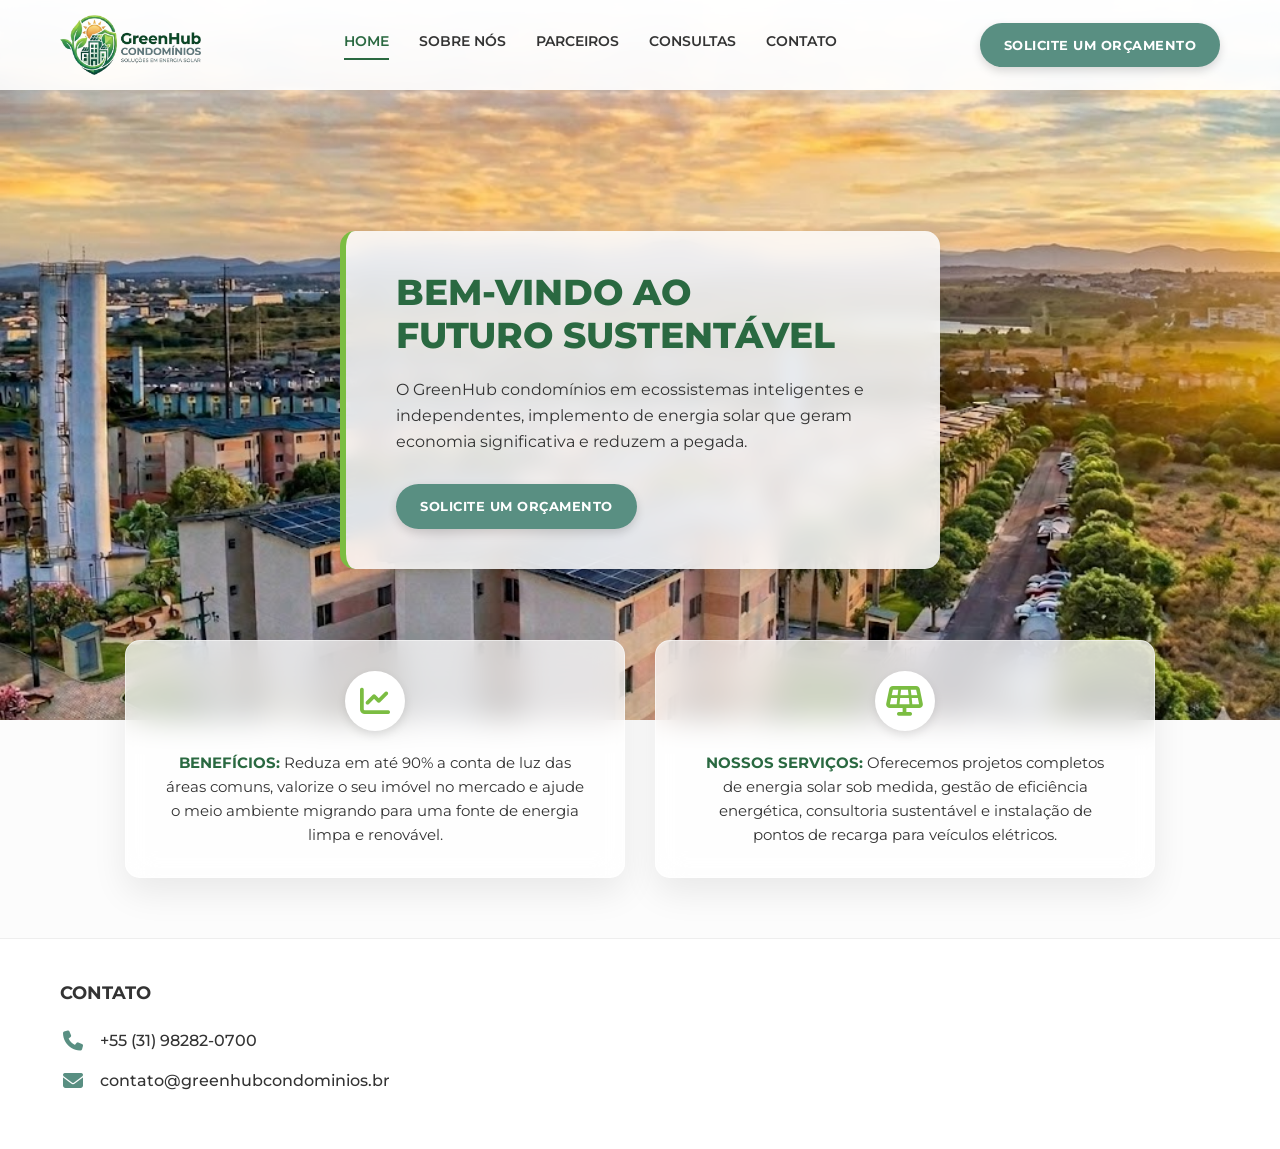
==== index.html @ af6bf990 "GreenHub" ====
<!DOCTYPE html>
<html lang="pt-BR">
<head>
    <meta charset="UTF-8">
    <meta name="viewport" content="width=device-width, initial-scale=1.0">
    <title>GreenHub Condomínios</title>
    <link rel="stylesheet" href="style.css">
    <link rel="stylesheet" href="https://cdnjs.cloudflare.com/ajax/libs/font-awesome/6.4.0/css/all.min.css">
</head>
<body>

    <header>
        <div class="container header-inner">
            <div class="logo">
                <a href="index.html">
                    <img src="LOGO_novo.png" alt="GreenHub Logo" class="logo-img">
                </a>
            </div>
            <nav class="main-nav">
                <a href="index.html" class="active">HOME</a>
                <a href="sobre-nos.html">SOBRE NÓS</a>
                <a href="parceiros.html">PARCEIROS</a>
                <a href="consultas.html">CONSULTAS</a>
                <a href="contato.html">CONTATO</a>
            </nav>
            <a href="orcamento.html" class="btn">SOLICITE UM ORÇAMENTO</a>
        </div>
    </header>

    <section class="hero">
        <div class="container">
            <div class="hero-content">
                <h2>BEM-VINDO AO<br>FUTURO SUSTENTÁVEL</h2>
                <p>O GreenHub condomínios em ecossistemas inteligentes e independentes, implemento de energia solar que geram economia significativa e reduzem a pegada.</p>
                <a href="orcamento.html" class="btn">SOLICITE UM ORÇAMENTO</a>
            </div>
        </div>
    </section>

    <section class="cards-section">
        <div class="container cards-container">
            <div class="card">
                <div class="card-icon">
                    <i class="fa-solid fa-chart-line"></i>
                </div>
                <p><strong>BENEFÍCIOS:</strong> Reduza em até 90% a conta de luz das áreas comuns, valorize o seu imóvel no mercado e ajude o meio ambiente migrando para uma fonte de energia limpa e renovável.</p>
            </div>
            <div class="card">
                <div class="card-icon">
                    <i class="fa-solid fa-solar-panel"></i>
                </div>
                <p><strong>NOSSOS SERVIÇOS:</strong> Oferecemos projetos completos de energia solar sob medida, gestão de eficiência energética, consultoria sustentável e instalação de pontos de recarga para veículos elétricos.</p>
            </div>
        </div>
    </section>

    <footer id="contato">
        <div class="container footer-inner">
            <div class="contact-info">
                <h3>CONTATO</h3>
                <div class="contact-item">
                    <i class="fa-solid fa-phone"></i>
                    <span>+55 (31) 98282-0700</span>
                </div>
                <div class="contact-item">
                    <i class="fa-solid fa-envelope"></i>
                    <span>contato@greenhubcondominios.br</span>
                </div>
            </div>
            <!-- Mapa removido -->
        </div>
    </footer>

</body>
</html>
---- style.css ----
@import url('https://fonts.googleapis.com/css2?family=Montserrat:wght@400;500;600;700;800&display=swap');

:root {
  --primary-green: #2a6941;
  --secondary-green: #598f82;
  --light-green: #7bbd42;
  --text-dark: #333333;
  --text-light: #f5f5f5;
  --bg-white: #ffffff;
}

* {
  margin: 0;
  padding: 0;
  box-sizing: border-box;
}

body {
  font-family: 'Montserrat', sans-serif;
  color: var(--text-dark);
  background-color: #fcfcfc;
  line-height: 1.6;
}

a {
  text-decoration: none;
  color: inherit;
}

.container {
  max-width: 1200px;
  margin: 0 auto;
  padding: 0 20px;
}

/* HEADER */
header {
  position: absolute;
  top: 0;
  width: 100%;
  z-index: 100;
  padding: 15px 0;
  background: rgba(255, 255, 255, 0.9);
  backdrop-filter: blur(8px);
  box-shadow: 0 4px 15px rgba(0,0,0,0.05);
}

.header-inner {
  display: flex;
  justify-content: space-between;
  align-items: center;
}

.logo {
  display: flex;
  align-items: center;
  gap: 10px;
}

.logo-img {
  height: 60px;
  width: auto;
  display: block;
  object-fit: contain;
  mix-blend-mode: multiply;
}

nav.main-nav {
  display: flex;
  gap: 30px;
}

nav.main-nav a {
  font-size: 14px;
  font-weight: 600;
  color: var(--text-dark);
  text-transform: uppercase;
  transition: color 0.3s;
  padding-bottom: 5px;
  border-bottom: 2px solid transparent;
}

nav.main-nav a:hover,
nav.main-nav a.active {
  color: var(--primary-green);
  border-bottom: 2px solid var(--primary-green);
}

.btn {
  background-color: var(--secondary-green);
  color: white;
  padding: 12px 24px;
  border-radius: 30px;
  font-weight: 700;
  font-size: 13px;
  text-transform: uppercase;
  letter-spacing: 0.5px;
  transition: background-color 0.3s, transform 0.2s;
  box-shadow: 0 4px 10px rgba(0,0,0,0.15);
  border: none;
  cursor: pointer;
  display: inline-block;
}

.btn:hover {
  background-color: #4a7a6e;
  transform: translateY(-2px);
}

/* HERO SECTION */
.hero {
  position: relative;
  height: 80vh;
  min-height: 600px;
  background-image: url('FotoCasaPainel.jpg');
  background-size: cover;
  background-position: center;
  background-repeat: no-repeat;
  display: flex;
  align-items: center;
}

.hero::after {
  content: '';
  position: absolute;
  top: 0; left: 0; right: 0; height: 120px;
  background: linear-gradient(to bottom, rgba(255,255,255,0.9), transparent);
}

.hero-content {
  position: relative;
  z-index: 10;
  background: rgba(255, 255, 255, 0.85);
  backdrop-filter: blur(10px);
  padding: 40px 50px;
  border-radius: 15px;
  max-width: 600px;
  border-left: 6px solid var(--light-green);
  box-shadow: 0 10px 30px rgba(0,0,0,0.1);
  margin-top: 80px;
}

.hero-content h2 {
  font-size: 36px;
  font-weight: 800;
  color: var(--primary-green);
  margin-bottom: 20px;
  line-height: 1.2;
}

.hero-content p {
  font-size: 16px;
  color: var(--text-dark);
  margin-bottom: 30px;
}

/* OVERLAP CARDS */
.cards-section {
  position: relative;
  margin-top: -80px;
  z-index: 20;
  padding-bottom: 60px;
}

.cards-container {
  display: flex;
  gap: 30px;
  justify-content: center;
}

.card {
  background: rgba(255, 255, 255, 0.75);
  backdrop-filter: blur(15px);
  border: 1px solid rgba(255,255,255,0.5);
  padding: 30px 40px;
  border-radius: 15px;
  flex: 1;
  max-width: 500px;
  box-shadow: 0 15px 35px rgba(0,0,0,0.08);
  display: flex;
  flex-direction: column;
  align-items: center;
  text-align: center;
  transition: transform 0.3s;
}

.card:hover {
  transform: translateY(-5px);
}

.card-icon {
  width: 60px;
  height: 60px;
  background-color: var(--bg-white);
  border-radius: 50%;
  display: flex;
  align-items: center;
  justify-content: center;
  margin-bottom: 20px;
  box-shadow: 0 4px 10px rgba(0,0,0,0.1);
}

.card-icon i {
  font-size: 30px;
  color: var(--light-green);
}

.card p {
  font-size: 15px;
  color: var(--text-dark);
}

.card p strong {
  color: var(--primary-green);
}

/* FOOTER / CONTACT SECTION */
footer {
  background-color: var(--bg-white);
  padding: 40px 0;
  border-top: 1px solid #eee;
}

.footer-inner {
  display: flex;
  justify-content: space-between;
  align-items: center;
}

.contact-info {
  flex: 1;
}

.contact-info h3 {
  font-size: 18px;
  font-weight: 700;
  color: var(--text-dark);
  margin-bottom: 20px;
  text-transform: uppercase;
}

.contact-item {
  display: flex;
  align-items: center;
  gap: 15px;
  margin-bottom: 15px;
  font-size: 16px;
  font-weight: 500;
}

.contact-item i {
  color: var(--secondary-green);
  font-size: 20px;
  width: 25px;
  text-align: center;
}

.map-container {
  flex: 1;
  height: 200px;
  border-radius: 10px;
  overflow: hidden;
  box-shadow: 0 5px 15px rgba(0,0,0,0.1);
}

/* INTERNAL PAGES (Sobre Nós) */
.page-header {
  padding-top: 160px;
  padding-bottom: 60px;
  background: linear-gradient(135deg, var(--primary-green), var(--secondary-green));
  color: white;
  text-align: center;
}

.page-header h1 {
  font-size: 42px;
  font-weight: 800;
  margin-bottom: 15px;
}

.page-content {
  padding: 60px 0;
  min-height: 400px;
}

.about-grid {
  display: grid;
  grid-template-columns: 1fr 1.3fr;
  gap: 50px;
  align-items: center;
}

.about-text h2 {
  font-size: 30px;
  color: var(--primary-green);
  margin-bottom: 20px;
  margin-top: 35px;
}

.about-text h2:first-child {
  margin-top: 0;
}

.about-text p {
  font-size: 16px;
  margin-bottom: 15px;
}

.about-image {
  border-radius: 15px;
  overflow: hidden;
  box-shadow: 0 10px 30px rgba(0,0,0,0.15);
}

.about-image img {
  width: 100%;
  height: auto;
  display: block;
}

/* SERVICES PAGE */
.services-grid {
  display: grid;
  grid-template-columns: repeat(auto-fit, minmax(280px, 1fr));
  gap: 30px;
}

.service-card {
  background: white;
  padding: 40px 30px;
  border-radius: 15px;
  box-shadow: 0 10px 30px rgba(0,0,0,0.05);
  text-align: center;
  transition: transform 0.3s;
  border: 1px solid #eee;
}

.service-card:hover {
  transform: translateY(-10px);
  box-shadow: 0 15px 40px rgba(0,0,0,0.1);
  border-color: var(--light-green);
}

.service-icon {
  width: 70px;
  height: 70px;
  background-color: rgba(123, 189, 66, 0.1);
  border-radius: 50%;
  display: flex;
  align-items: center;
  justify-content: center;
  margin: 0 auto 20px;
}

.service-icon i {
  font-size: 32px;
  color: var(--primary-green);
}

.service-card h3 {
  font-size: 20px;
  color: var(--primary-green);
  margin-bottom: 15px;
}

.service-card p {
  font-size: 15px;
  color: #666;
}

/* CONTACT & BUDGET PAGES */
.contact-page-container,
.budget-container {
  display: grid;
  grid-template-columns: 1fr 1fr;
  gap: 50px;
}

.contact-details h2,
.budget-info h2 {
  font-size: 28px;
  color: var(--primary-green);
  margin-bottom: 20px;
}

.contact-details p,
.budget-info p {
  font-size: 16px;
  margin-bottom: 30px;
  color: #555;
}

.contact-info-list {
  display: flex;
  flex-direction: column;
  gap: 25px;
}

.contact-item-large {
  display: flex;
  align-items: flex-start;
  gap: 20px;
}

.contact-item-large i {
  font-size: 24px;
  color: var(--secondary-green);
  background: rgba(89, 143, 130, 0.1);
  width: 50px;
  height: 50px;
  border-radius: 50%;
  display: flex;
  align-items: center;
  justify-content: center;
}

.contact-item-large h4 {
  font-size: 18px;
  color: var(--text-dark);
  margin-bottom: 5px;
}

.contact-item-large p {
  margin-bottom: 0;
}

.benefits-list {
  list-style: none;
  margin-top: 30px;
}

.benefits-list li {
  display: flex;
  align-items: center;
  gap: 15px;
  margin-bottom: 15px;
  font-size: 16px;
  font-weight: 500;
}

.benefits-list i {
  color: var(--light-green);
  font-size: 20px;
}

.contact-form-container,
.budget-form-container {
  background: white;
  padding: 40px;
  border-radius: 15px;
  box-shadow: 0 15px 40px rgba(0,0,0,0.08);
}

.contact-form {
  display: flex;
  flex-direction: column;
  gap: 20px;
}

.form-row {
  display: grid;
  grid-template-columns: 1fr 1fr;
  gap: 20px;
}

.form-group {
  display: flex;
  flex-direction: column;
  gap: 8px;
}

.form-group label {
  font-size: 14px;
  font-weight: 600;
  color: var(--text-dark);
}

.form-group input,
.form-group textarea {
  padding: 15px;
  border: 1px solid #ddd;
  border-radius: 8px;
  font-family: 'Montserrat', sans-serif;
  font-size: 15px;
  transition: border-color 0.3s;
}

.form-group input:focus,
.form-group textarea:focus {
  outline: none;
  border-color: var(--secondary-green);
}

.btn-submit {
  margin-top: 10px;
  width: 100%;
  padding: 15px;
  font-size: 16px;
  color: white;
  background-color: var(--secondary-green);
  border: none;
  border-radius: 30px;
  font-weight: 700;
  text-transform: uppercase;
  cursor: pointer;
  transition: background-color 0.3s, transform 0.2s;
}

.btn-submit:hover {
  background-color: #4a7a6e;
  transform: translateY(-2px);
}

@media (max-width: 900px) {
  .header-inner { flex-direction: column; gap: 20px; }
  .cards-container { flex-direction: column; align-items: center; }
  .footer-inner { flex-direction: column; gap: 40px; }
  .about-grid { grid-template-columns: 1fr; }
  nav.main-nav { flex-wrap: wrap; justify-content: center; }
  .contact-page-container, .budget-container { grid-template-columns: 1fr; }
  .form-row { grid-template-columns: 1fr; }
}

/* PRICING TABLE */
.table-container {
  display: flex;
  justify-content: center;
  padding: 20px 0;
}

.pricing-table {
  width: 100%;
  max-width: 900px;
  border-collapse: collapse;
  background: white;
  border-radius: 15px;
  overflow: hidden;
  box-shadow: 0 10px 30px rgba(0,0,0,0.05);
  margin: 0 auto;
}

.pricing-table th,
.pricing-table td {
  padding: 20px 30px;
  text-align: left;
  border-bottom: 1px solid #eee;
}

.pricing-table thead tr {
  background-color: #f5f5f5;
}

.pricing-table th {
  font-size: 16px;
  font-weight: 700;
  color: var(--text-dark);
}

.pricing-table td {
  font-size: 16px;
  color: #555;
  font-weight: 500;
}

.pricing-table tbody tr {
  transition: background-color 0.3s;
}

.pricing-table tbody tr:hover {
  background-color: rgba(123, 189, 66, 0.05);
}

.pricing-table tbody tr:last-child td {
  border-bottom: none;
}
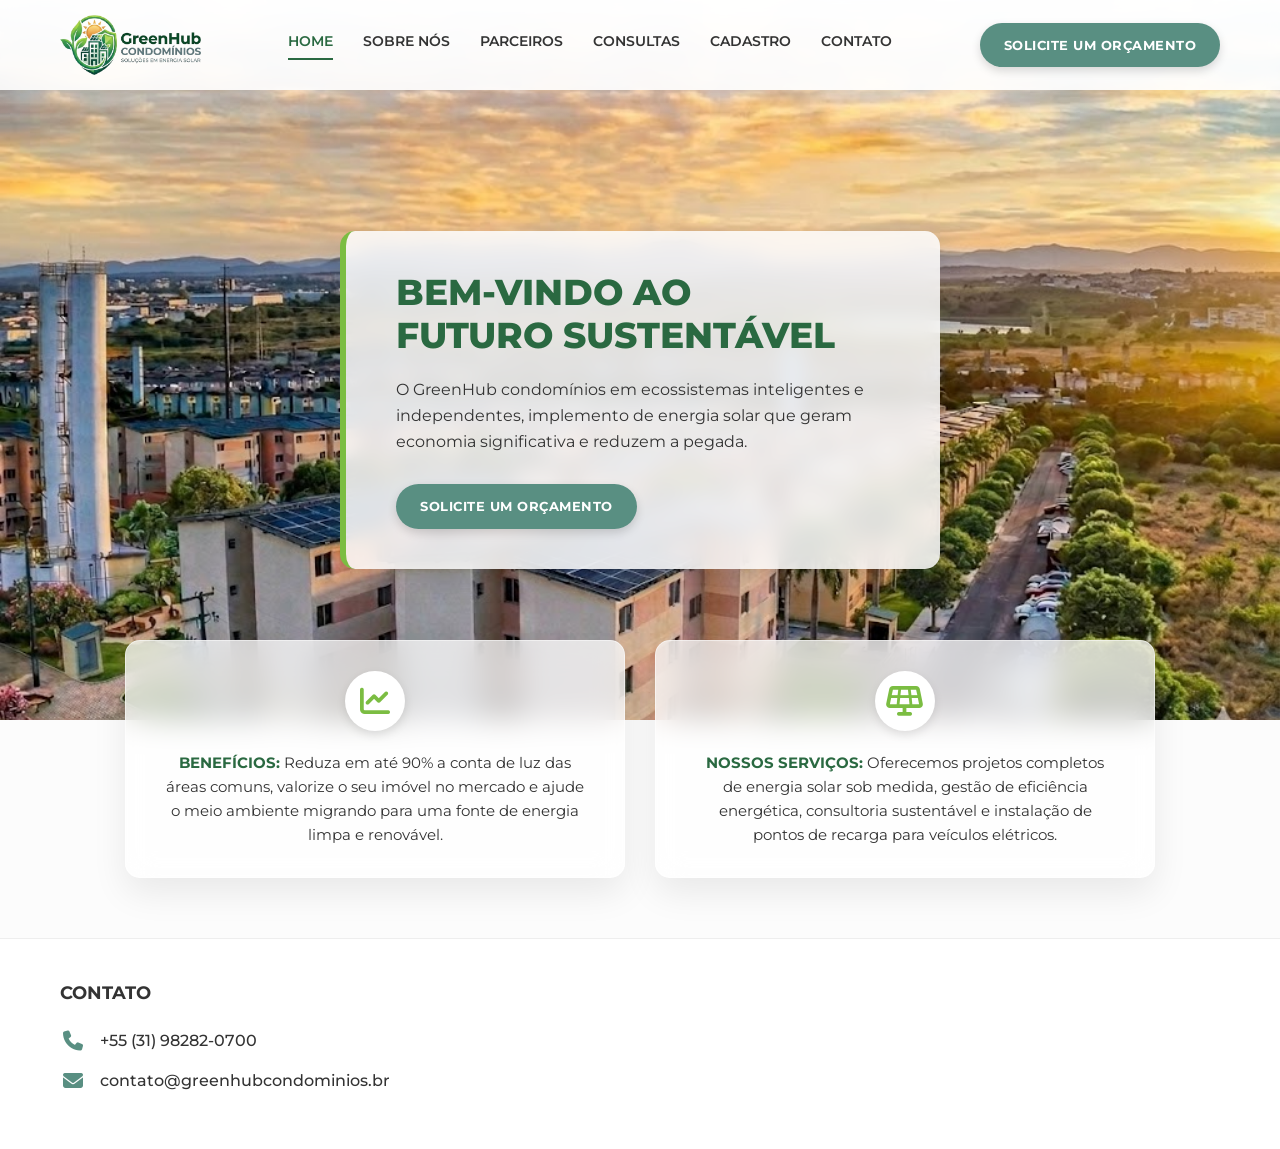
==== commit 3d42b3f9: "Adicao da aba Cadastro" ====
--- a/index.html
+++ b/index.html
@@ -21,6 +21,7 @@
                 <a href="sobre-nos.html">SOBRE NÓS</a>
                 <a href="parceiros.html">PARCEIROS</a>
                 <a href="consultas.html">CONSULTAS</a>
+                <a href="cadastro.html">CADASTRO</a>
                 <a href="contato.html">CONTATO</a>
             </nav>
             <a href="orcamento.html" class="btn">SOLICITE UM ORÇAMENTO</a>
--- a/style.css
+++ b/style.css
@@ -573,3 +573,149 @@
 .pricing-table tbody tr:last-child td {
   border-bottom: none;
 }
+
+/* COMPACT MOBILE LAYOUT */
+@media (max-width: 768px) {
+  /* Fix Header Overlap */
+  header {
+    position: relative;
+    background: #fff;
+    padding: 20px 0;
+  }
+
+  .logo-img {
+    height: 45px;
+  }
+  
+  nav.main-nav {
+    gap: 10px 15px;
+    flex-direction: row;
+    flex-wrap: wrap;
+    justify-content: center;
+    width: 100%;
+  }
+
+  nav.main-nav a {
+    font-size: 13px;
+    padding: 5px 8px;
+    width: auto;
+    text-align: center;
+    border-bottom: 2px solid transparent;
+  }
+  
+  nav.main-nav a:hover,
+  nav.main-nav a.active {
+    border-bottom: 2px solid var(--primary-green);
+  }
+
+  /* Hero Section */
+  .hero {
+    min-height: 450px;
+    height: auto;
+    background-position: center left;
+    padding-bottom: 50px;
+  }
+  
+  .hero-content {
+    padding: 30px 20px;
+    margin-top: 30px; /* Reduced since header is no longer absolute */
+    max-width: 100%;
+  }
+  
+  .hero-content h2 {
+    font-size: 26px;
+  }
+  
+  .hero-content p {
+    font-size: 14px;
+    margin-bottom: 20px;
+  }
+
+  /* Overlap Cards */
+  .cards-section {
+    margin-top: -30px;
+    padding-bottom: 40px;
+  }
+  
+  .card {
+    padding: 25px 20px;
+  }
+
+  .card-icon {
+    width: 50px;
+    height: 50px;
+    margin-bottom: 15px;
+  }
+
+  .card-icon i {
+    font-size: 24px;
+  }
+
+  /* Internal Pages Headers */
+  .page-header {
+    padding-top: 50px; /* Reduced since header is no longer absolute */
+    padding-bottom: 50px;
+  }
+  
+  .page-header h1 {
+    font-size: 32px;
+  }
+
+  /* About Section */
+  .about-text h2 {
+    font-size: 24px;
+  }
+  
+  .about-text p {
+    font-size: 14px;
+  }
+
+  /* Services */
+  .services-grid {
+    grid-template-columns: 1fr;
+  }
+
+  .service-card {
+    padding: 30px 20px;
+  }
+
+  /* Contact & Budget Forms */
+  .contact-form-container,
+  .budget-form-container {
+    padding: 25px 20px;
+  }
+
+  .contact-details h2,
+  .budget-info h2 {
+    font-size: 24px;
+  }
+
+  .contact-item-large h4 {
+    font-size: 16px;
+  }
+
+  /* Footer */
+  footer {
+    padding: 30px 0;
+  }
+
+  .contact-info h3 {
+    font-size: 16px;
+  }
+
+  .contact-item {
+    font-size: 14px;
+  }
+
+  /* Pricing Table Wrapper for Scroll */
+  .table-container {
+    overflow-x: auto;
+    -webkit-overflow-scrolling: touch;
+    width: 100%;
+    display: block;
+  }
+
+  .pricing-table {
+    min-width: 600px; /* Forces scroll on small screens */
+  }
+}
